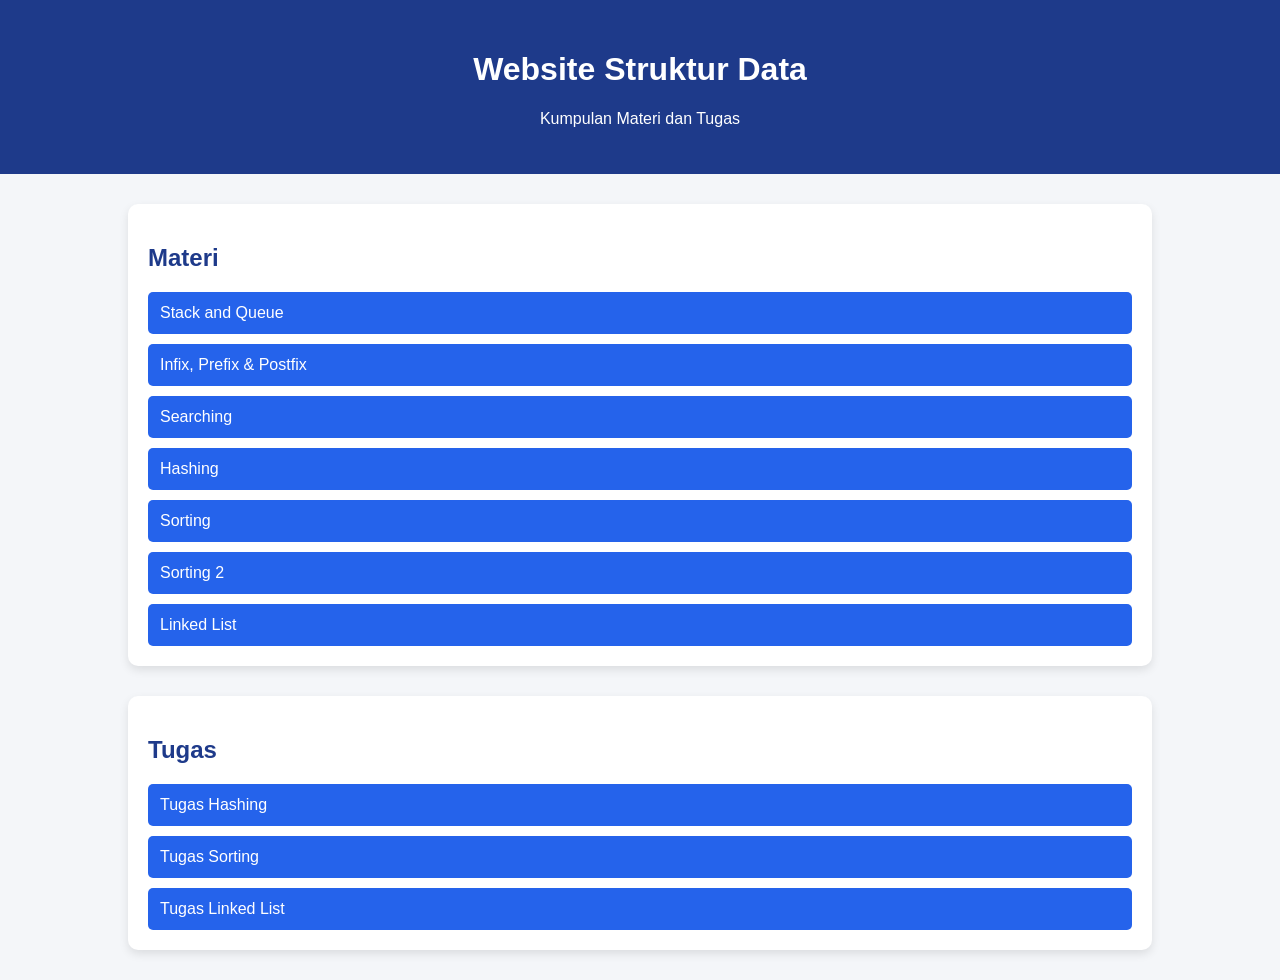
==== Materi/index.html @ 17c70d1c "upload materi" ====
<!DOCTYPE html>
<html lang="en">
<head>
    <meta charset="UTF-8">
    <meta name="viewport" content="width=device-width, initial-scale=1.0">
    <title>Website Struktur Data</title>
    <link rel="stylesheet" href="style.css">
</head>
<body>

    <header>
        <h1>Website Struktur Data</h1>
        <p>Kumpulan Materi dan Tugas</p>
    </header>

    <div class="container">

        <div class="section">
            <h2>Materi</h2>

            <a href="Stack & Queue.ipynb">Stack and Queue</a>
            <a href="infix,prefix & postfix.ipynb">Infix, Prefix & Postfix</a>
            <a href="Searching.ipynb">Searching</a>
            <a href="Hashing.ipynb">Hashing</a>
            <a href="Sorting.ipynb">Sorting</a>
            <a href="Sorting 2.ipynb">Sorting 2</a>
            <a href="Linked List.ipynb">Linked List</a>
        </div>

        <div class="section">
            <h2>Tugas</h2>

            <a href="Tugas_Hashing.ipynb">Tugas Hashing</a>
            <a href="Tugas_Sorting.ipynb">Tugas Sorting</a>
            <a href="Tugas_LinkedList.ipynb">Tugas Linked List</a>
        </div>

    </div>

</body>
</html>
---- Materi/style.css ----
body{
    margin: 0;
    font-family: Arial, Helvetica, sans-serif;
    background-color: #f4f6f9;
}

header{
    background-color: #1e3a8a;
    color: white;
    text-align: center;
    padding: 30px;
}

.container{
    width: 80%;
    margin: auto;
    margin-top: 30px;
}

.section{
    background-color: white;
    padding: 20px;
    margin-bottom: 30px;
    border-radius: 10px;
    box-shadow: 0 4px 10px rgba(0,0,0,0.1);
}

.section h2{
    color: #1e3a8a;
}

.section a{
    display: block;
    text-decoration: none;
    background-color: #2563eb;
    color: white;
    padding: 12px;
    margin-top: 10px;
    border-radius: 5px;
    transition: 0.3s;
}

.section a:hover{
    background-color: #1d4ed8;
}
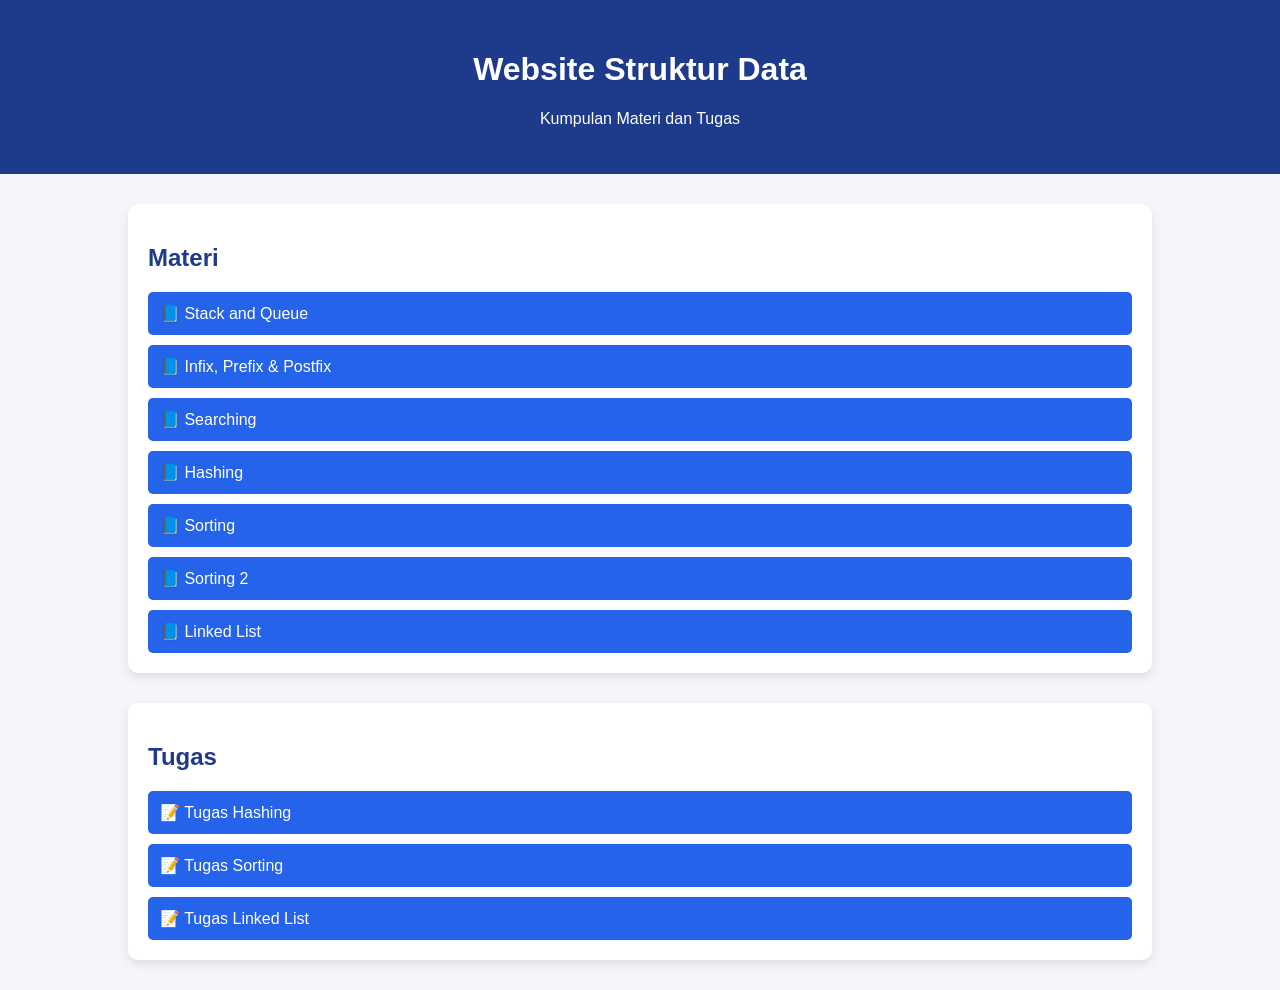
==== commit f08bcecf: "fix index" ====
--- a/Materi/index.html
+++ b/Materi/index.html
@@ -3,39 +3,55 @@
 <head>
     <meta charset="UTF-8">
     <meta name="viewport" content="width=device-width, initial-scale=1.0">
-    <title>Website Struktur Data</title>
+    <title>Struktur Data</title>
     <link rel="stylesheet" href="style.css">
 </head>
 <body>
 
-    <header>
-        <h1>Website Struktur Data</h1>
-        <p>Kumpulan Materi dan Tugas</p>
-    </header>
+<header>
+    <h1>Website Struktur Data</h1>
+    <p>Kumpulan Materi dan Tugas</p>
+</header>
 
-    <div class="container">
+<div class="container">
 
-        <div class="section">
-            <h2>Materi</h2>
+    <div class="section">
+        <h2>Materi</h2>
 
-            <a href="Stack & Queue.ipynb">Stack and Queue</a>
-            <a href="infix,prefix & postfix.ipynb">Infix, Prefix & Postfix</a>
-            <a href="Searching.ipynb">Searching</a>
-            <a href="Hashing.ipynb">Hashing</a>
-            <a href="Sorting.ipynb">Sorting</a>
-            <a href="Sorting 2.ipynb">Sorting 2</a>
-            <a href="Linked List.ipynb">Linked List</a>
-        </div>
+        <a href="Materi/Stack & Queue.ipynb">📘 Stack and Queue</a>
 
-        <div class="section">
-            <h2>Tugas</h2>
+        <a href="Materi/infix,prefix & postfix.ipynb">
+            📘 Infix, Prefix & Postfix
+        </a>
 
-            <a href="Tugas_Hashing.ipynb">Tugas Hashing</a>
-            <a href="Tugas_Sorting.ipynb">Tugas Sorting</a>
-            <a href="Tugas_LinkedList.ipynb">Tugas Linked List</a>
-        </div>
+        <a href="Materi/Searching.ipynb">📘 Searching</a>
 
+        <a href="Materi/Hashing.ipynb">📘 Hashing</a>
+
+        <a href="Materi/Sorting.ipynb">📘 Sorting</a>
+
+        <a href="Materi/Sorting 2.ipynb">📘 Sorting 2</a>
+
+        <a href="Materi/Linked List.ipynb">📘 Linked List</a>
     </div>
+
+    <div class="section">
+        <h2>Tugas</h2>
+
+        <a href="Tugas_Hashing.ipynb">
+            📝 Tugas Hashing
+        </a>
+
+        <a href="Tugas_Sorting.ipynb">
+            📝 Tugas Sorting
+        </a>
+
+        <a href="Tugas_LinkedList.ipynb">
+            📝 Tugas Linked List
+        </a>
+    </div>
+
+</div>
 
 </body>
 </html>
--- a/Materi/style.css
+++ b/Materi/style.css
@@ -37,7 +37,6 @@
     padding: 12px;
     margin-top: 10px;
     border-radius: 5px;
-    transition: 0.3s;
 }
 
 .section a:hover{
